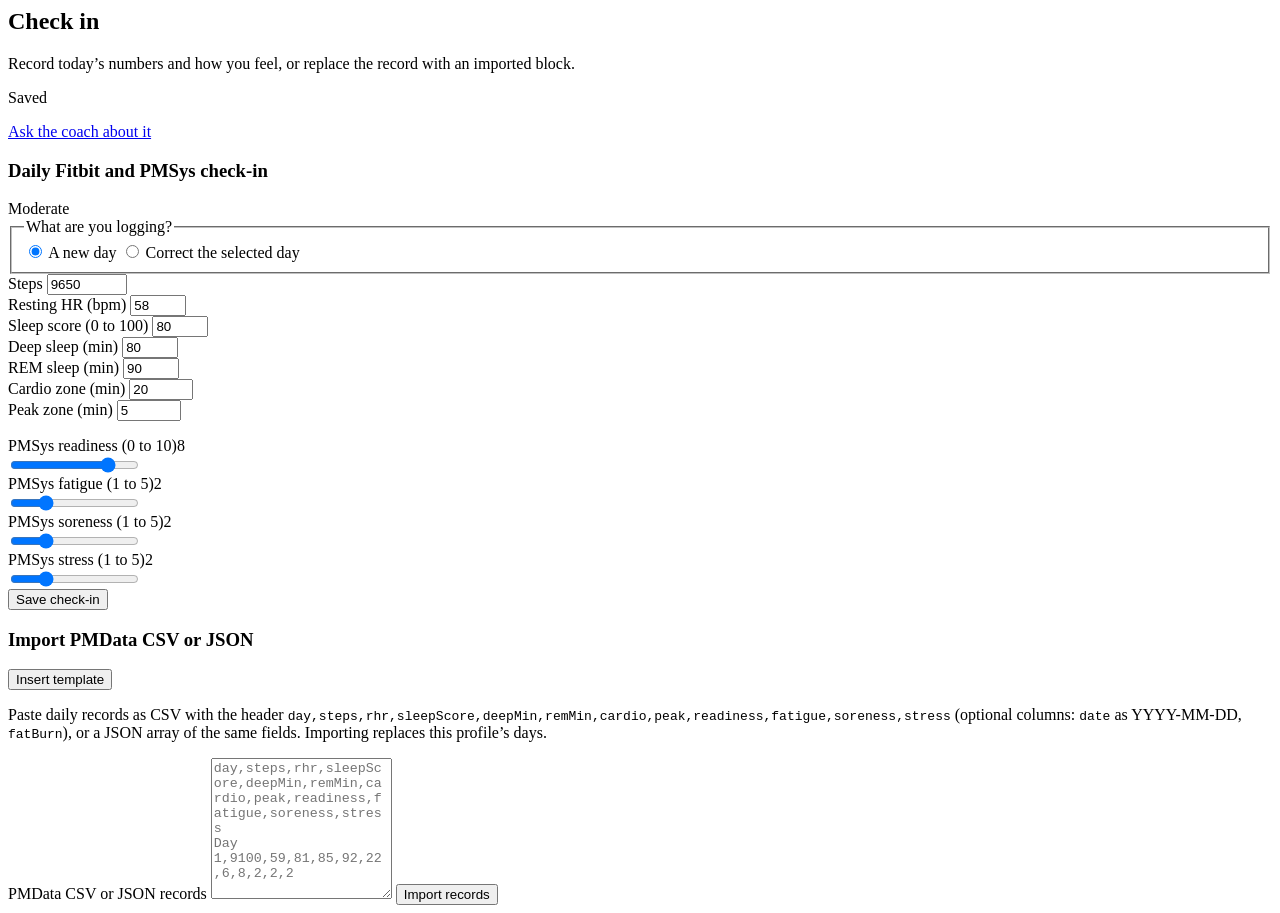
==== static/pages/checkin.html @ 08bad20b "Split the site into pages: landing, forecast, coach, check-in, memory, data - Landing holds only the" ====
<!-- @head -->
<body class="bg-paper text-ink antialiased" data-page="{{page}}">
<!-- @header -->
  <main id="checkin">
    <section class="page-head">
      <div class="shell page-head-grid">
        <div class="page-head-copy">
          <h1 class="page-title">Check in</h1>
          <p class="page-lead">Record today’s numbers and how you feel, or replace the record with an imported block.</p>
        </div>

      </div>
    </section>
    <section class="page-body">
      <div class="shell">

        <div id="checkinResult" class="checkin-result hidden" role="status">
          <div>
            <div id="checkinResultTitle" class="text-lg text-ink">Saved</div>
            <p id="checkinResultText" class="text-sm text-muted"></p>
          </div>
          <a id="checkinAskCoach" href="/coach" class="inline-flex items-center justify-center px-5 h-11 rounded-md bg-accent text-accent-ink text-sm font-medium hover:opacity-90 whitespace-nowrap btn-transition">Ask the coach about it</a>
        </div>
        <div class="grid grid-cols-1 lg:grid-cols-2 gap-6 items-start">
          <!-- Check-in Form -->
          <div class="panels">
            <div class="p-6 space-y-5">
              <div class="flex items-center justify-between gap-2">
                <h3 class="text-lg text-ink">Daily Fitbit and PMSys check-in</h3>
                <span id="liveUpdateBadge" class="px-2.5 py-1 rounded text-xs font-medium bg-cool-soft text-cool border border-rule-2">Moderate</span>
              </div>

              <fieldset class="space-y-2">
                <legend class="text-xs text-muted mb-1.5">What are you logging?</legend>
                <div class="grid grid-cols-1 sm:grid-cols-2 gap-2 text-xs">
                  <label class="flex items-center gap-2 p-2.5 rounded-md border border-rule-2 bg-paper-3 cursor-pointer">
                    <input type="radio" name="checkinMode" value="new" checked class="range-accent" />
                    <span class="text-ink">A new day</span>
                  </label>
                  <label class="flex items-center gap-2 p-2.5 rounded-md border border-rule-2 bg-paper-3 cursor-pointer">
                    <input type="radio" name="checkinMode" value="update" class="range-accent" />
                    <span class="text-ink">Correct <span id="checkinTargetDay" class="measured">the selected day</span></span>
                  </label>
                </div>
              </fieldset>

              <div class="grid grid-cols-1 sm:grid-cols-3 gap-3">
                <div>
                  <label for="inputSteps" class="block text-xs text-muted mb-1.5">Steps</label>
                  <input id="inputSteps" type="number" min="0" max="100000" value="9650" class="w-full h-10 bg-paper-3 border border-rule-2 rounded-md px-3 text-sm measured text-ink" />
                </div>
                <div>
                  <label for="inputRhr" class="block text-xs text-muted mb-1.5">Resting HR (bpm)</label>
                  <input id="inputRhr" type="number" min="25" max="220" value="58" class="w-full h-10 bg-paper-3 border border-rule-2 rounded-md px-3 text-sm measured text-ink" />
                </div>
                <div>
                  <label for="inputSleep" class="block text-xs text-muted mb-1.5">Sleep score (0 to 100)</label>
                  <input id="inputSleep" type="number" min="0" max="100" value="80" class="w-full h-10 bg-paper-3 border border-rule-2 rounded-md px-3 text-sm measured text-ink" />
                </div>
              </div>

              <div class="grid grid-cols-2 sm:grid-cols-4 gap-3">
                <div>
                  <label for="inputDeep" class="block text-xs text-muted mb-1.5">Deep sleep (min)</label>
                  <input id="inputDeep" type="number" min="0" max="720" value="80" class="w-full h-10 bg-paper-3 border border-rule-2 rounded-md px-3 text-sm measured text-ink" />
                </div>
                <div>
                  <label for="inputRem" class="block text-xs text-muted mb-1.5">REM sleep (min)</label>
                  <input id="inputRem" type="number" min="0" max="720" value="90" class="w-full h-10 bg-paper-3 border border-rule-2 rounded-md px-3 text-sm measured text-ink" />
                </div>
                <div>
                  <label for="inputCardio" class="block text-xs text-muted mb-1.5">Cardio zone (min)</label>
                  <input id="inputCardio" type="number" min="0" max="1440" value="20" class="w-full h-10 bg-paper-3 border border-rule-2 rounded-md px-3 text-sm measured text-ink" />
                </div>
                <div>
                  <label for="inputPeak" class="block text-xs text-muted mb-1.5">Peak zone (min)</label>
                  <input id="inputPeak" type="number" min="0" max="1440" value="5" class="w-full h-10 bg-paper-3 border border-rule-2 rounded-md px-3 text-sm measured text-ink" />
                </div>
              </div>

              <p id="checkinError" role="alert" class="hidden text-xs text-accent"></p>

              <div class="space-y-4 text-xs">
                <div>
                  <div class="flex justify-between mb-1"><label for="sliderReadiness" class="text-ink-2">PMSys readiness (0 to 10)</label><span id="valReadiness" class="measured text-cool">8</span></div>
                  <input id="sliderReadiness" type="range" min="0" max="10" value="8" class="w-full range-cool cursor-pointer" />
                </div>
                <div>
                  <div class="flex justify-between mb-1"><label for="sliderFatigue" class="text-ink-2">PMSys fatigue (1 to 5)</label><span id="valFatigue" class="measured text-accent">2</span></div>
                  <input id="sliderFatigue" type="range" min="1" max="5" value="2" class="w-full range-accent cursor-pointer" />
                </div>
                <div>
                  <div class="flex justify-between mb-1"><label for="sliderSoreness" class="text-ink-2">PMSys soreness (1 to 5)</label><span id="valSoreness" class="measured text-cool">2</span></div>
                  <input id="sliderSoreness" type="range" min="1" max="5" value="2" class="w-full range-cool cursor-pointer" />
                </div>
                <div>
                  <div class="flex justify-between mb-1"><label for="sliderStress" class="text-ink-2">PMSys stress (1 to 5)</label><span id="valStress" class="measured text-accent">2</span></div>
                  <input id="sliderStress" type="range" min="1" max="5" value="2" class="w-full range-accent cursor-pointer" />
                </div>
              </div>

              <button id="applyCheckinBtn" type="button" class="w-full h-10 px-4 rounded-md bg-accent text-accent-ink text-sm font-medium hover:opacity-90 flex items-center justify-center gap-2 whitespace-nowrap btn-transition">
                <i data-lucide="check" class="w-4 h-4" aria-hidden="true"></i>
                <span>Save check-in</span>
              </button>
            </div>
          </div>

          <!-- Batch Import -->
          <div class="panels min-w-0">
            <div class="p-6 space-y-4 min-w-0">
              <div class="flex items-center justify-between gap-2">
                <h3 class="text-lg text-ink">Import PMData CSV or JSON</h3>
                <button id="fillSampleImportBtn" type="button" class="text-xs font-medium text-cool hover:underline whitespace-nowrap shrink-0">Insert template</button>
              </div>
              <p class="text-xs text-muted">
                Paste daily records as CSV with the header <code class="measured text-cool break-all">day,steps,rhr,sleepScore,deepMin,remMin,cardio,peak,readiness,fatigue,soreness,stress</code> (optional columns: <code class="measured text-cool">date</code> as YYYY-MM-DD, <code class="measured text-cool">fatBurn</code>), or a JSON array of the same fields. Importing replaces this profile’s days.
              </p>
              <label for="importTextarea" class="sr-only">PMData CSV or JSON records</label>
              <textarea id="importTextarea" rows="9" class="w-full bg-paper-3 border border-rule-2 rounded-md p-3 text-xs measured text-ink" placeholder="day,steps,rhr,sleepScore,deepMin,remMin,cardio,peak,readiness,fatigue,soreness,stress&#10;Day 1,9100,59,81,85,92,22,6,8,2,2,2"></textarea>
              <button id="confirmImportBtn" type="button" class="w-full h-10 px-4 rounded-md bg-paper-3 border border-rule-2 hover:border-cool text-ink text-sm font-medium whitespace-nowrap btn-transition">
                Import records
              </button>
            </div>
          </div>
        </div>
      </div>
    </section>
  </main>
<!-- @footer -->
<!-- @chrome -->
</body>
</html>
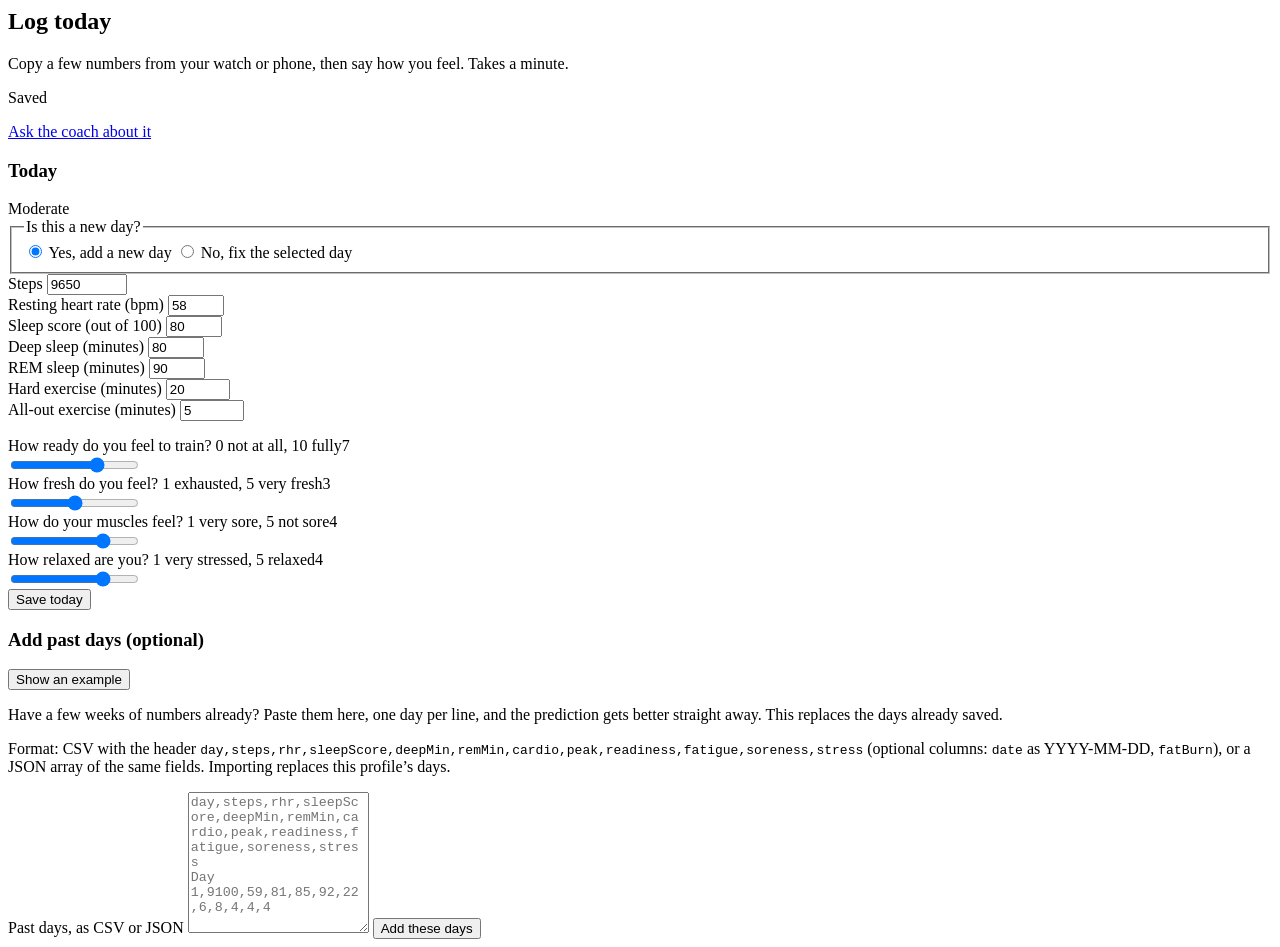
==== commit 279a8663: "Fix PMSys scale direction in the labels; plain-language site PMSys fatigue, soreness and stress run " ====
--- a/static/pages/checkin.html
+++ b/static/pages/checkin.html
@@ -5,8 +5,8 @@
     <section class="page-head">
       <div class="shell page-head-grid">
         <div class="page-head-copy">
-          <h1 class="page-title">Check in</h1>
-          <p class="page-lead">Record today’s numbers and how you feel, or replace the record with an imported block.</p>
+          <h1 class="page-title">Log today</h1>
+          <p class="page-lead">Copy a few numbers from your watch or phone, then say how you feel. Takes a minute.</p>
         </div>
 
       </div>
@@ -26,20 +26,20 @@
           <div class="panels">
             <div class="p-6 space-y-5">
               <div class="flex items-center justify-between gap-2">
-                <h3 class="text-lg text-ink">Daily Fitbit and PMSys check-in</h3>
+                <h3 class="text-lg text-ink">Today</h3>
                 <span id="liveUpdateBadge" class="px-2.5 py-1 rounded text-xs font-medium bg-cool-soft text-cool border border-rule-2">Moderate</span>
               </div>
 
               <fieldset class="space-y-2">
-                <legend class="text-xs text-muted mb-1.5">What are you logging?</legend>
+                <legend class="text-xs text-muted mb-1.5">Is this a new day?</legend>
                 <div class="grid grid-cols-1 sm:grid-cols-2 gap-2 text-xs">
                   <label class="flex items-center gap-2 p-2.5 rounded-md border border-rule-2 bg-paper-3 cursor-pointer">
                     <input type="radio" name="checkinMode" value="new" checked class="range-accent" />
-                    <span class="text-ink">A new day</span>
+                    <span class="text-ink">Yes, add a new day</span>
                   </label>
                   <label class="flex items-center gap-2 p-2.5 rounded-md border border-rule-2 bg-paper-3 cursor-pointer">
                     <input type="radio" name="checkinMode" value="update" class="range-accent" />
-                    <span class="text-ink">Correct <span id="checkinTargetDay" class="measured">the selected day</span></span>
+                    <span class="text-ink">No, fix <span id="checkinTargetDay" class="measured">the selected day</span></span>
                   </label>
                 </div>
               </fieldset>
@@ -50,30 +50,30 @@
                   <input id="inputSteps" type="number" min="0" max="100000" value="9650" class="w-full h-10 bg-paper-3 border border-rule-2 rounded-md px-3 text-sm measured text-ink" />
                 </div>
                 <div>
-                  <label for="inputRhr" class="block text-xs text-muted mb-1.5">Resting HR (bpm)</label>
+                  <label for="inputRhr" class="block text-xs text-muted mb-1.5">Resting heart rate (bpm)</label>
                   <input id="inputRhr" type="number" min="25" max="220" value="58" class="w-full h-10 bg-paper-3 border border-rule-2 rounded-md px-3 text-sm measured text-ink" />
                 </div>
                 <div>
-                  <label for="inputSleep" class="block text-xs text-muted mb-1.5">Sleep score (0 to 100)</label>
+                  <label for="inputSleep" class="block text-xs text-muted mb-1.5">Sleep score (out of 100)</label>
                   <input id="inputSleep" type="number" min="0" max="100" value="80" class="w-full h-10 bg-paper-3 border border-rule-2 rounded-md px-3 text-sm measured text-ink" />
                 </div>
               </div>
 
               <div class="grid grid-cols-2 sm:grid-cols-4 gap-3">
                 <div>
-                  <label for="inputDeep" class="block text-xs text-muted mb-1.5">Deep sleep (min)</label>
+                  <label for="inputDeep" class="block text-xs text-muted mb-1.5">Deep sleep (minutes)</label>
                   <input id="inputDeep" type="number" min="0" max="720" value="80" class="w-full h-10 bg-paper-3 border border-rule-2 rounded-md px-3 text-sm measured text-ink" />
                 </div>
                 <div>
-                  <label for="inputRem" class="block text-xs text-muted mb-1.5">REM sleep (min)</label>
+                  <label for="inputRem" class="block text-xs text-muted mb-1.5">REM sleep (minutes)</label>
                   <input id="inputRem" type="number" min="0" max="720" value="90" class="w-full h-10 bg-paper-3 border border-rule-2 rounded-md px-3 text-sm measured text-ink" />
                 </div>
                 <div>
-                  <label for="inputCardio" class="block text-xs text-muted mb-1.5">Cardio zone (min)</label>
+                  <label for="inputCardio" class="block text-xs text-muted mb-1.5">Hard exercise (minutes)</label>
                   <input id="inputCardio" type="number" min="0" max="1440" value="20" class="w-full h-10 bg-paper-3 border border-rule-2 rounded-md px-3 text-sm measured text-ink" />
                 </div>
                 <div>
-                  <label for="inputPeak" class="block text-xs text-muted mb-1.5">Peak zone (min)</label>
+                  <label for="inputPeak" class="block text-xs text-muted mb-1.5">All-out exercise (minutes)</label>
                   <input id="inputPeak" type="number" min="0" max="1440" value="5" class="w-full h-10 bg-paper-3 border border-rule-2 rounded-md px-3 text-sm measured text-ink" />
                 </div>
               </div>
@@ -82,26 +82,26 @@
 
               <div class="space-y-4 text-xs">
                 <div>
-                  <div class="flex justify-between mb-1"><label for="sliderReadiness" class="text-ink-2">PMSys readiness (0 to 10)</label><span id="valReadiness" class="measured text-cool">8</span></div>
-                  <input id="sliderReadiness" type="range" min="0" max="10" value="8" class="w-full range-cool cursor-pointer" />
+                  <div class="flex justify-between mb-1"><label for="sliderReadiness" class="text-ink-2">How ready do you feel to train? <span class="text-muted">0 not at all, 10 fully</span></label><span id="valReadiness" class="measured text-cool">7</span></div>
+                  <input id="sliderReadiness" type="range" min="0" max="10" value="7" class="w-full range-cool cursor-pointer" />
                 </div>
                 <div>
-                  <div class="flex justify-between mb-1"><label for="sliderFatigue" class="text-ink-2">PMSys fatigue (1 to 5)</label><span id="valFatigue" class="measured text-accent">2</span></div>
-                  <input id="sliderFatigue" type="range" min="1" max="5" value="2" class="w-full range-accent cursor-pointer" />
+                  <div class="flex justify-between mb-1"><label for="sliderFatigue" class="text-ink-2">How fresh do you feel? <span class="text-muted">1 exhausted, 5 very fresh</span></label><span id="valFatigue" class="measured text-cool">3</span></div>
+                  <input id="sliderFatigue" type="range" min="1" max="5" value="3" class="w-full range-cool cursor-pointer" />
                 </div>
                 <div>
-                  <div class="flex justify-between mb-1"><label for="sliderSoreness" class="text-ink-2">PMSys soreness (1 to 5)</label><span id="valSoreness" class="measured text-cool">2</span></div>
-                  <input id="sliderSoreness" type="range" min="1" max="5" value="2" class="w-full range-cool cursor-pointer" />
+                  <div class="flex justify-between mb-1"><label for="sliderSoreness" class="text-ink-2">How do your muscles feel? <span class="text-muted">1 very sore, 5 not sore</span></label><span id="valSoreness" class="measured text-cool">4</span></div>
+                  <input id="sliderSoreness" type="range" min="1" max="5" value="4" class="w-full range-cool cursor-pointer" />
                 </div>
                 <div>
-                  <div class="flex justify-between mb-1"><label for="sliderStress" class="text-ink-2">PMSys stress (1 to 5)</label><span id="valStress" class="measured text-accent">2</span></div>
-                  <input id="sliderStress" type="range" min="1" max="5" value="2" class="w-full range-accent cursor-pointer" />
+                  <div class="flex justify-between mb-1"><label for="sliderStress" class="text-ink-2">How relaxed are you? <span class="text-muted">1 very stressed, 5 relaxed</span></label><span id="valStress" class="measured text-cool">4</span></div>
+                  <input id="sliderStress" type="range" min="1" max="5" value="4" class="w-full range-cool cursor-pointer" />
                 </div>
               </div>
 
               <button id="applyCheckinBtn" type="button" class="w-full h-10 px-4 rounded-md bg-accent text-accent-ink text-sm font-medium hover:opacity-90 flex items-center justify-center gap-2 whitespace-nowrap btn-transition">
                 <i data-lucide="check" class="w-4 h-4" aria-hidden="true"></i>
-                <span>Save check-in</span>
+                <span>Save today</span>
               </button>
             </div>
           </div>
@@ -110,16 +110,17 @@
           <div class="panels min-w-0">
             <div class="p-6 space-y-4 min-w-0">
               <div class="flex items-center justify-between gap-2">
-                <h3 class="text-lg text-ink">Import PMData CSV or JSON</h3>
-                <button id="fillSampleImportBtn" type="button" class="text-xs font-medium text-cool hover:underline whitespace-nowrap shrink-0">Insert template</button>
+                <h3 class="text-lg text-ink">Add past days <span class="text-sm text-muted">(optional)</span></h3>
+                <button id="fillSampleImportBtn" type="button" class="text-xs font-medium text-cool hover:underline whitespace-nowrap shrink-0">Show an example</button>
               </div>
+              <p class="text-sm text-ink-2">Have a few weeks of numbers already? Paste them here, one day per line, and the prediction gets better straight away. This replaces the days already saved.</p>
               <p class="text-xs text-muted">
-                Paste daily records as CSV with the header <code class="measured text-cool break-all">day,steps,rhr,sleepScore,deepMin,remMin,cardio,peak,readiness,fatigue,soreness,stress</code> (optional columns: <code class="measured text-cool">date</code> as YYYY-MM-DD, <code class="measured text-cool">fatBurn</code>), or a JSON array of the same fields. Importing replaces this profile’s days.
+                Format: CSV with the header <code class="measured text-cool break-all">day,steps,rhr,sleepScore,deepMin,remMin,cardio,peak,readiness,fatigue,soreness,stress</code> (optional columns: <code class="measured text-cool">date</code> as YYYY-MM-DD, <code class="measured text-cool">fatBurn</code>), or a JSON array of the same fields. Importing replaces this profile’s days.
               </p>
-              <label for="importTextarea" class="sr-only">PMData CSV or JSON records</label>
-              <textarea id="importTextarea" rows="9" class="w-full bg-paper-3 border border-rule-2 rounded-md p-3 text-xs measured text-ink" placeholder="day,steps,rhr,sleepScore,deepMin,remMin,cardio,peak,readiness,fatigue,soreness,stress&#10;Day 1,9100,59,81,85,92,22,6,8,2,2,2"></textarea>
+              <label for="importTextarea" class="sr-only">Past days, as CSV or JSON</label>
+              <textarea id="importTextarea" rows="9" class="w-full bg-paper-3 border border-rule-2 rounded-md p-3 text-xs measured text-ink" placeholder="day,steps,rhr,sleepScore,deepMin,remMin,cardio,peak,readiness,fatigue,soreness,stress&#10;Day 1,9100,59,81,85,92,22,6,8,4,4,4"></textarea>
               <button id="confirmImportBtn" type="button" class="w-full h-10 px-4 rounded-md bg-paper-3 border border-rule-2 hover:border-cool text-ink text-sm font-medium whitespace-nowrap btn-transition">
-                Import records
+                Add these days
               </button>
             </div>
           </div>
